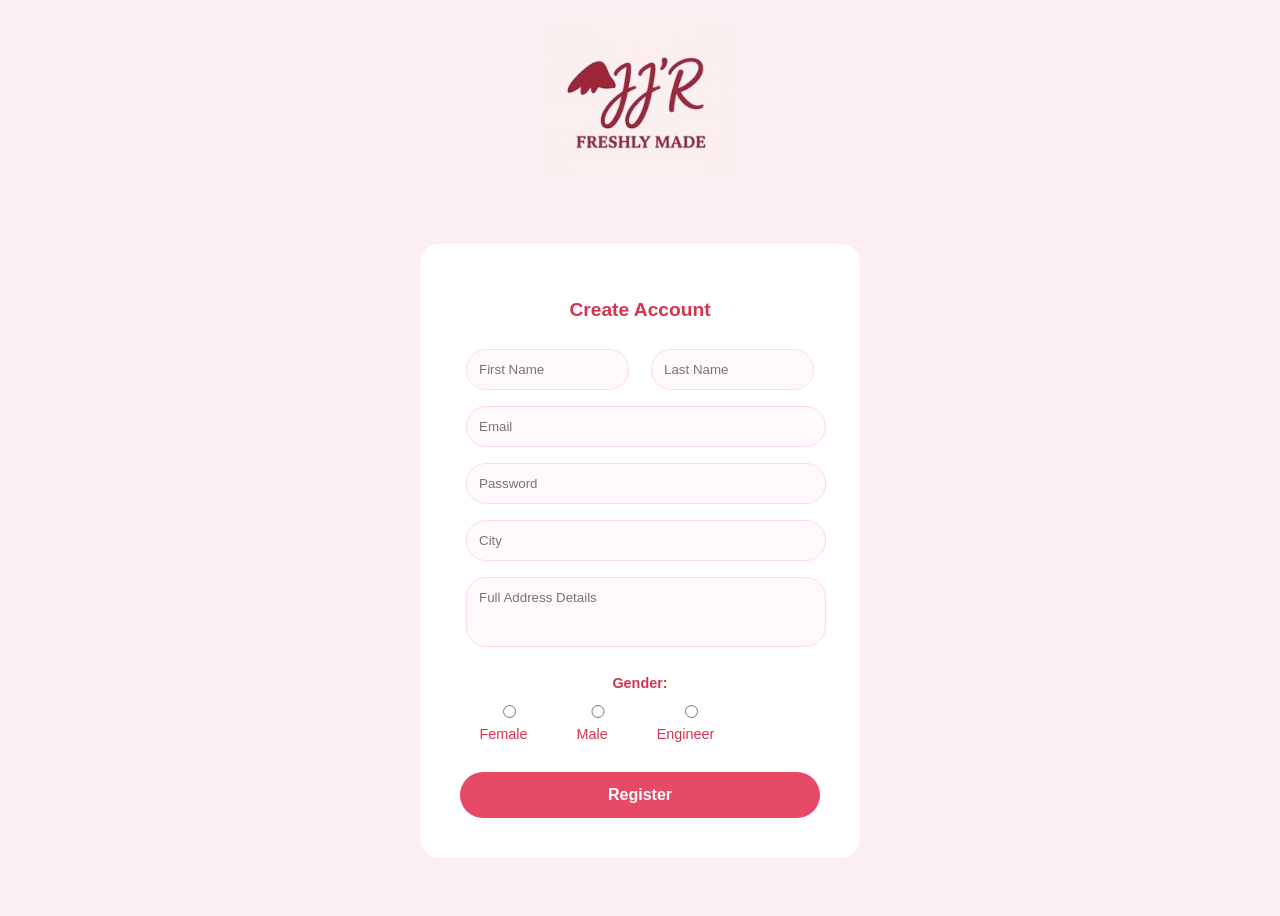
==== index.html @ 52d08fb3 "Update index.html" ====
<!DOCTYPE html>
<html lang="en" dir="ltr">
<head>
    <title>JJR Restaurant | Sign Up</title>
    
    <style>
    

        body {
        font-family: 'Lucida Sans', 'Lucida Sans Regular', 'Lucida Grande', 'Lucida Sans Unicode', Geneva, Verdana, sans-serif;
            background-color: var(--bg-pink);
            display: flex;
            flex-direction: column;
            align-items: center;
            justify-content: center;
            min-height: 100vh;
    color: #d63351;
background-color: #fbeff1;
        }
 header {
    display: flex;
    justify-content: center;
    padding: 20px 0;
}


.top-logo {
    width: 180px;
    height: auto;
    display: block;

}


header{display: flex;
    justify-content: center;
    padding: 20px;
}
.card { background: rgb(255,255,255);
            width: auto;
            max-width: 400px;
            padding:20px;
            border-radius: 20px;
            box-shadow: 10px 10 30 10;
            margin: auto;
            justify-content: center;}
        h2 {
            text-align: center;
            font-size: 1.2rem;
            margin-bottom: 20px;
        }
        .input-row {
            display: flex;
            gap: 10px;
        }

        input, textarea {
            width: 100%;
            padding: 12px 12px;
            margin: 8px 6px;
            border: 1.5px solid #ffdae2;
            border-radius: 20px;
            background-color: #fff9fa;
            font-family: 'Poppins', sans-serif;
            outline: none;
            box-sizing: border-box;
        }
        textarea {
            height: 70px;
            resize: none;
        }

        .gender-box {
            margin: 15px 0;
            text-align:center;
        }

        .gender-options {
            display:flex
        ;
            gap: 20px;
            margin: 5px;
        }

        .btn {
            background-color: #e64a67;
            color: white;
            border: none;
            padding: 14px;
            width: 100%;
            border-radius: 50px;
            font-size: 1rem;
            font-weight: 600;
            cursor: pointer;
            margin-top: 15px;
            transition: 0.3s;
        }

        .btn:hover {
            background-color: #d63351;
            transform: scale(1.02);
        }
    </style>
</head>
<body>
    <header>
        <img src="logo.png" alt="JJ'R Logo" class="top-logo">
    
    </header>

    <div class="card">
    <div class="login-form">

    </div>
    <div class="card">
        <h2>Create Account</h2>
        <form>
            <div class="input-row">
                <input type="text" placeholder="First Name" required>
                <input type="text" placeholder="Last Name" required>
            </div>

            <input type="email" placeholder="Email" required>
            <input type="password" placeholder="Password" required>

            <input type="text" placeholder="City" required>
            <textarea placeholder="Full Address Details"></textarea>

            <div class="gender-box">
                <span style="font-weight: 600; font-size: 0.9rem;">Gender:</span><div class="gender-options">
                    <label style="font-size: 0.9rem;"><input type="radio" name="gender"> Female</label>
                    <label style="font-size: 0.9rem;"><input type="radio" name="gender"> Male</label>
                         <label style="font-size: 0.9rem;"><input type="radio" name="gender"> Engineer</label>
                </div>
            </div>

            <button type="submit" class="btn">Register</button>
        </form>
    </div>

</body>
</html>
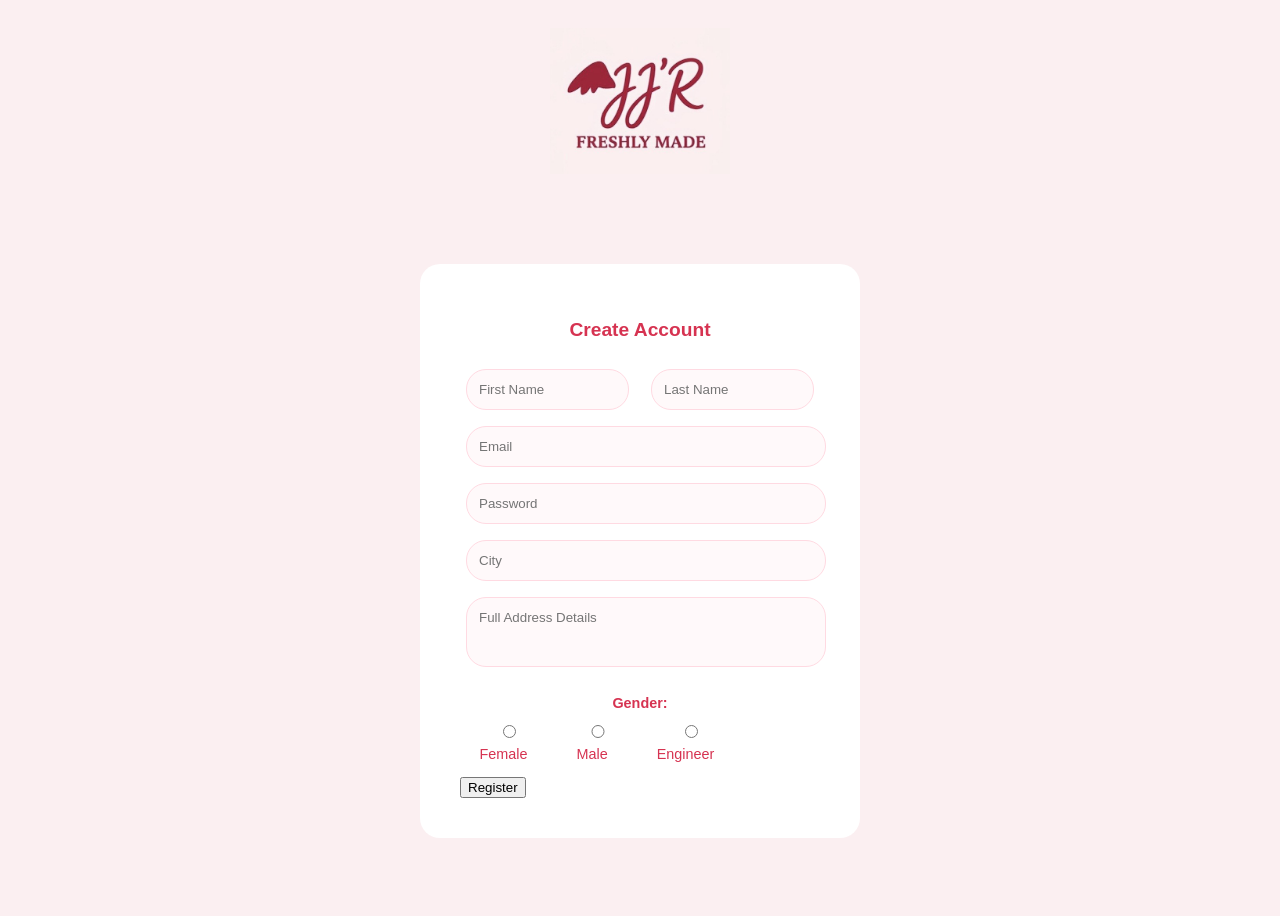
==== commit 71f0d0a1: "Update index.html" ====
--- a/index.html
+++ b/index.html
@@ -134,7 +134,7 @@
                 </div>
             </div>
 
-            <button type="submit" class="btn">Register</button>
+           <button type="button" onclick="window.location.href='mainpage.html'">Register</button>
         </form>
     </div>
 
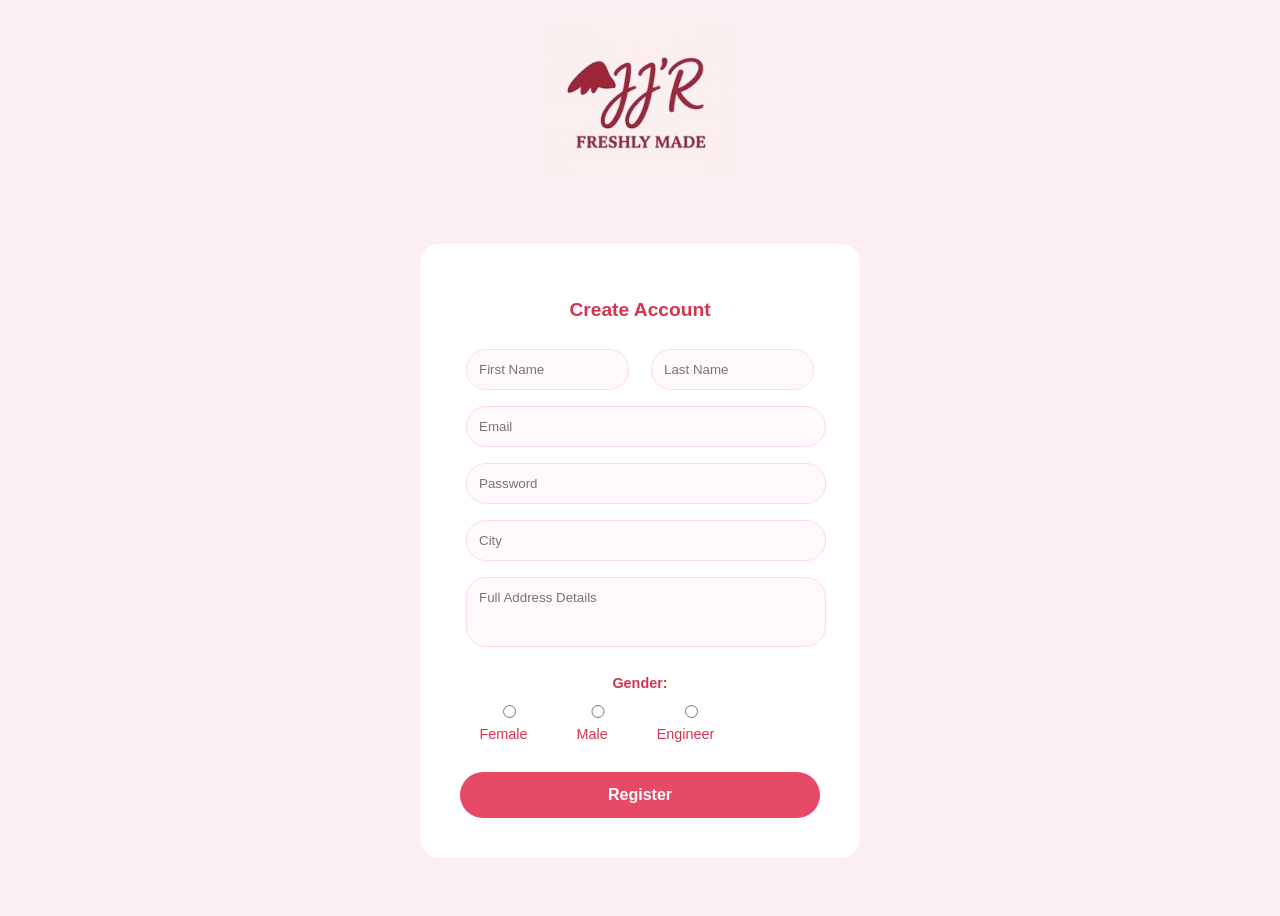
==== commit 4a3c20d2: "Update index.html" ====
--- a/index.html
+++ b/index.html
@@ -134,7 +134,7 @@
                 </div>
             </div>
 
-           <button type="button" onclick="window.location.href='mainpage.html'">Register</button>
+           <button class="btn" type="button" onclick="window.location.href='mainpage.html'">Register</button>
         </form>
     </div>
 
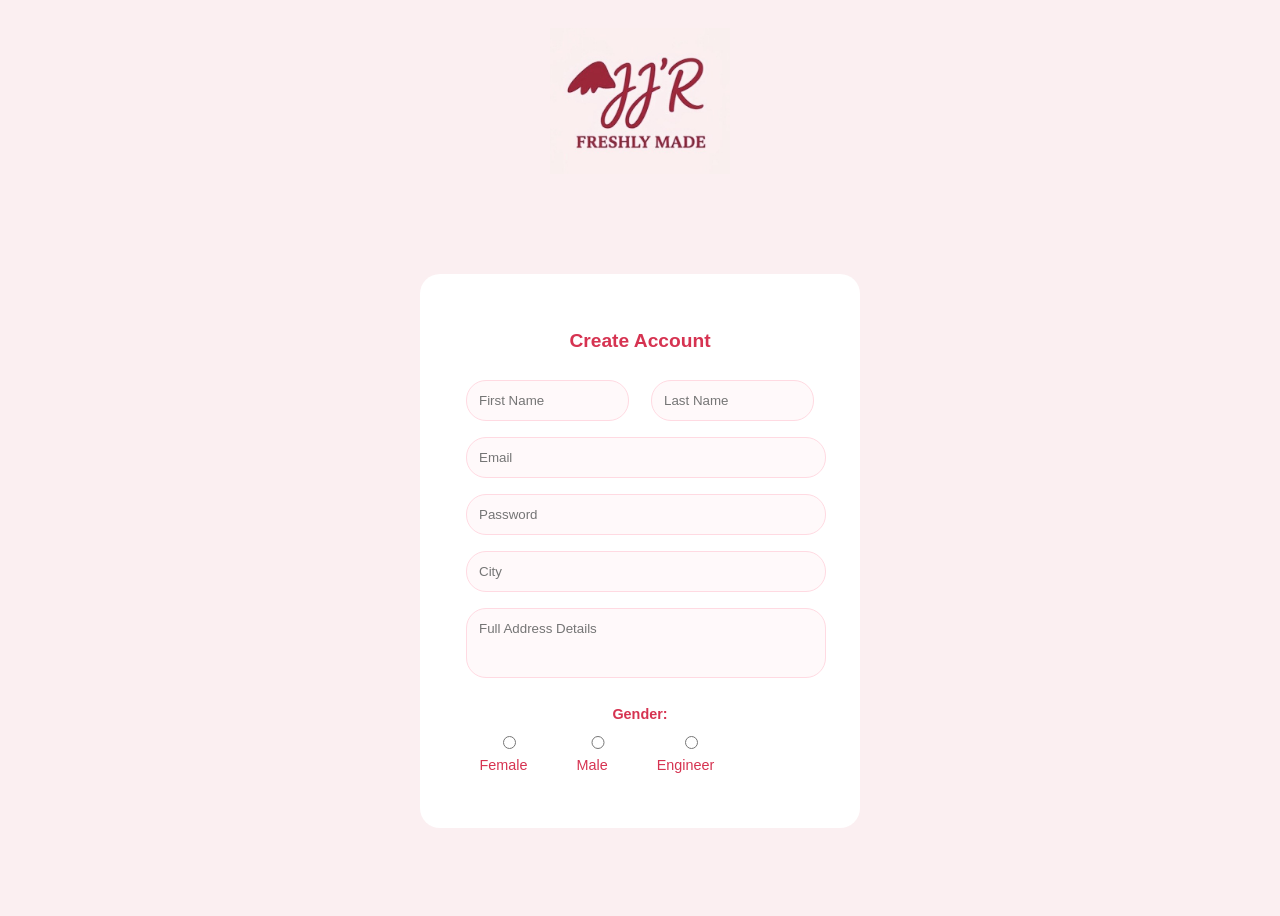
==== commit 9297295a: "Update index.html" ====
--- a/index.html
+++ b/index.html
@@ -114,8 +114,9 @@
     </div>
     <div class="card">
         <h2>Create Account</h2>
-        <form>
-            <div class="input-row">
+     <form action="mainpage.html" method="GET">
+
+  <div class="input-row">
                 <input type="text" placeholder="First Name" required>
                 <input type="text" placeholder="Last Name" required>
             </div>
@@ -133,9 +134,7 @@
                          <label style="font-size: 0.9rem;"><input type="radio" name="gender"> Engineer</label>
                 </div>
             </div>
-
-           <button class="btn" type="button" onclick="window.location.href='mainpage.html'">Register</button>
-        </form>
+     </form>
     </div>
 
 </body>
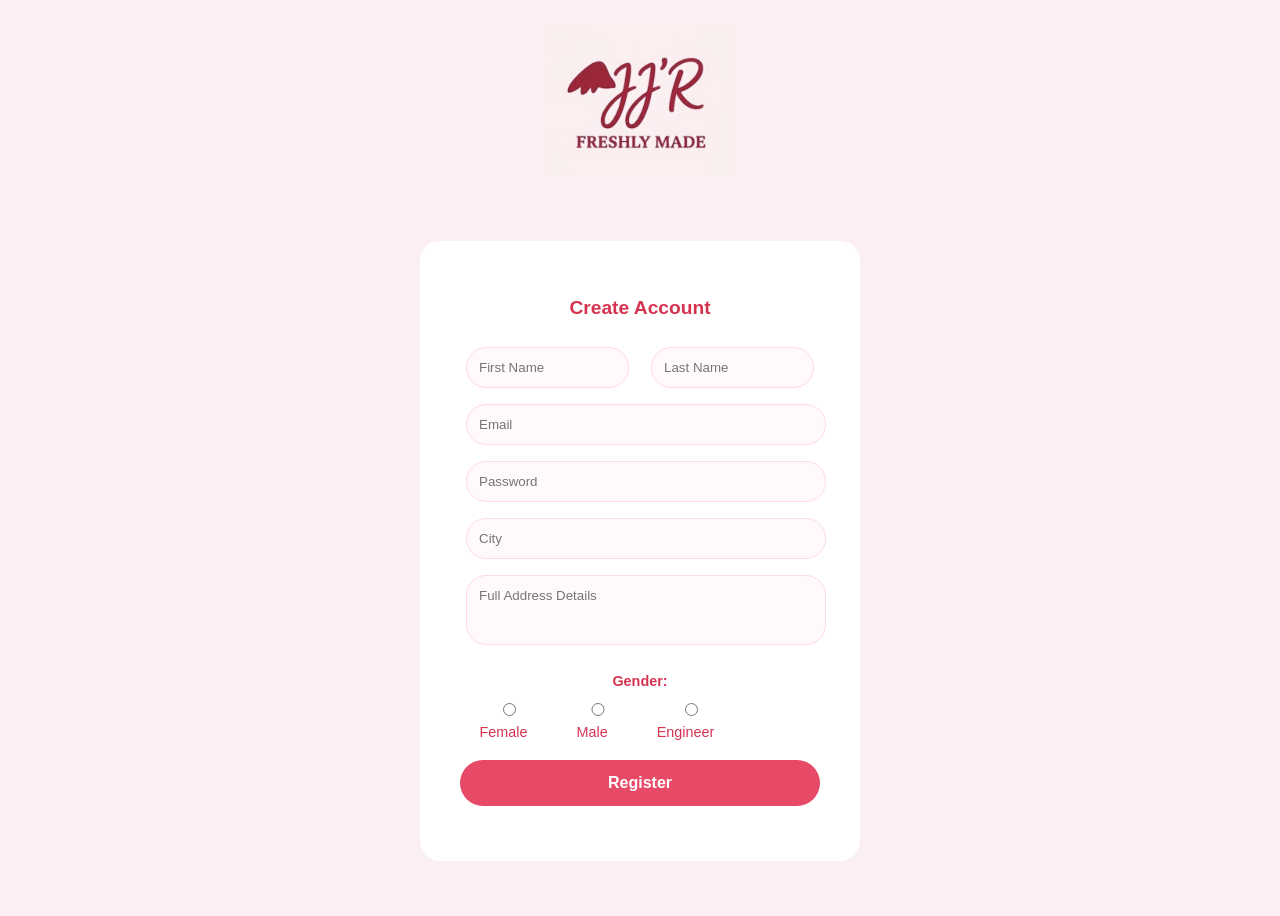
==== commit 40012c70: "Update index.html" ====
--- a/index.html
+++ b/index.html
@@ -133,6 +133,7 @@
                     <label style="font-size: 0.9rem;"><input type="radio" name="gender"> Male</label>
                          <label style="font-size: 0.9rem;"><input type="radio" name="gender"> Engineer</label>
                 </div>
+             <button class="btn" type="submit">Register</button>
             </div>
      </form>
     </div>
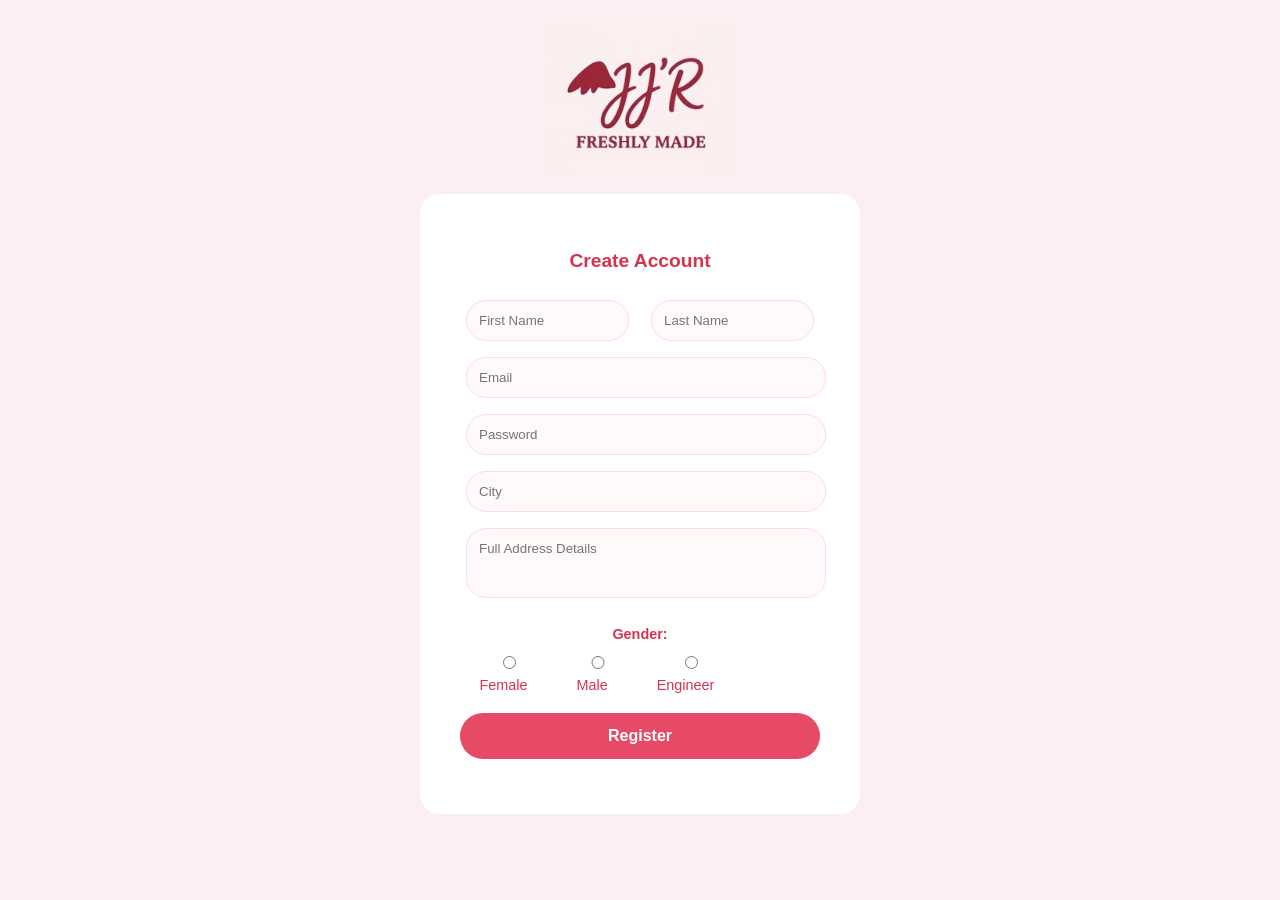
==== commit ddb7b848: "Update index.html" ====
--- a/index.html
+++ b/index.html
@@ -8,12 +8,11 @@
 
         body {
         font-family: 'Lucida Sans', 'Lucida Sans Regular', 'Lucida Grande', 'Lucida Sans Unicode', Geneva, Verdana, sans-serif;
-            background-color: var(--bg-pink);
             display: flex;
             flex-direction: column;
             align-items: center;
             justify-content: center;
-            min-height: 100vh;
+            min-height: 100;
     color: #d63351;
 background-color: #fbeff1;
         }
@@ -61,7 +60,7 @@
             border: 1.5px solid #ffdae2;
             border-radius: 20px;
             background-color: #fff9fa;
-            font-family: 'Poppins', sans-serif;
+            font-family: 'Lucida Sans', 'Lucida Sans Regular', 'Lucida Grande', 'Lucida Sans Unicode', Geneva, Verdana, sans-serif;
             outline: none;
             box-sizing: border-box;
         }
